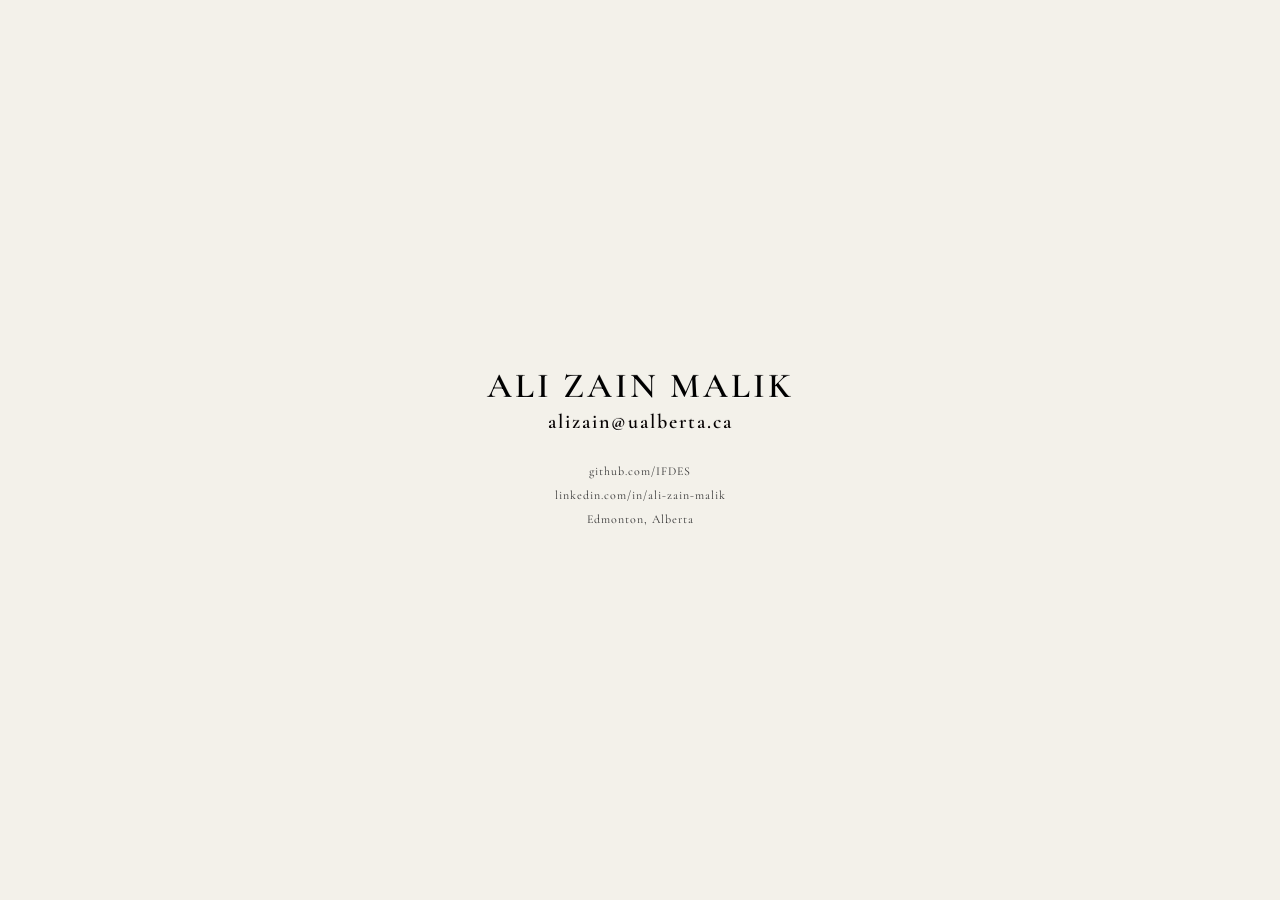
==== index.html @ 189cc23f "files moved to root" ====
<!DOCTYPE html>
<html lang="en">
<head>
  <meta charset="UTF-8">
  <meta name="viewport" content="width=device-width, initial-scale=1.0">
  <title>Your Name</title>
  <link rel="preconnect" href="https://fonts.googleapis.com">
  <link href="https://fonts.googleapis.com/css2?family=Cormorant+Garamond:wght@400;500;600&display=swap" rel="stylesheet">
  <link rel="stylesheet" href="style.css">
</head>
<body>
  <div class="card">
    <h1 class="name">Ali Zain Malik</h1>
    <p class="label">alizain@ualberta.ca</p>
    <div class="contact">
      <p>github.com/IFDES</p>
      <p>linkedin.com/in/ali-zain-malik</p>
      <p>Edmonton, Alberta</p>
    </div>
  </div>
</body>
</html>
---- style.css ----
* { margin: 0; padding: 0; box-sizing: border-box; }

body {
  min-height: 100vh;
  display: flex;
  align-items: center;
  justify-content: center;
  background: #f3f1ea; /* muted background, not the card itself */
  font-family: 'Cormorant Garamond', serif;
}

.card {
  background: #f3f1ea; /* off-white card stock */
  width: min(92vw, 640px);
  padding: 100px 40px;
  text-align: center;

  
}

.label {
  font-size: 20px;
  letter-spacing: 2px;
  color: #050101;
  margin-top: 0px;
  margin-bottom: 30px;
  text-shadow: 0 1px 0 rgba(255,255,255,0.6), 0 -1px 0 rgba(0,0,0,0.1);
  font-weight: 600;
}

.name {
  font-size: 35px;
  font-weight: 600;
  letter-spacing: 3px;
  text-transform: uppercase;
  margin-bottom: 3px;
  text-shadow: 0 1px 0 rgba(255,255,255,0.6), 0 -1px 0 rgba(0,0,0,0.1);

}

.contact p {
  font-size: 12px;
  letter-spacing: 1px;
  color: #333;
  margin-top: 10px;
  margin-bottom: 10px;
}
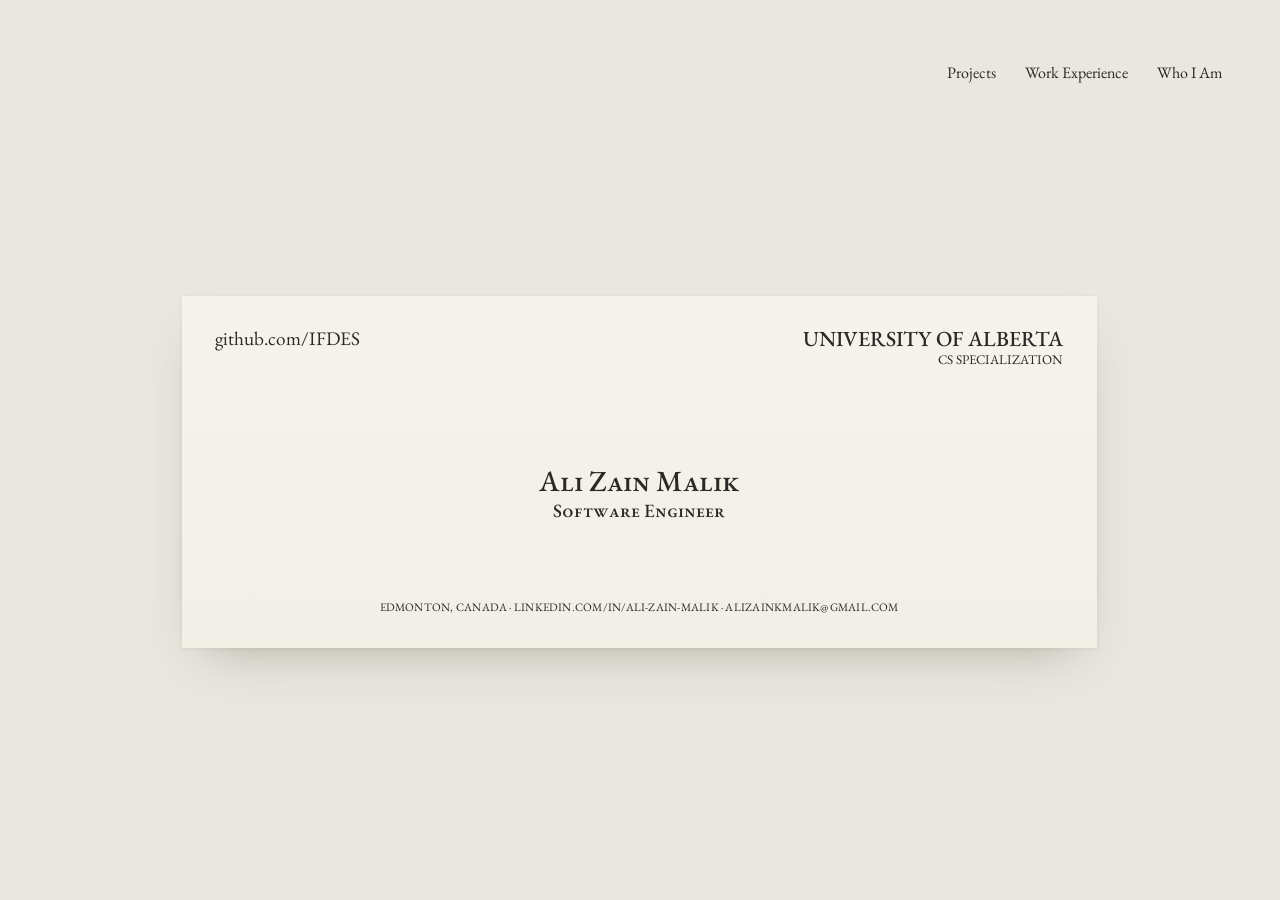
==== commit 999657d3: "first lil rough draft i guess" ====
--- a/index.html
+++ b/index.html
@@ -3,20 +3,136 @@
 <head>
   <meta charset="UTF-8">
   <meta name="viewport" content="width=device-width, initial-scale=1.0">
-  <title>Your Name</title>
+  <title>Ali Zain Malik</title>
+  <meta name="description" content="Portfolio of Ali Zain Malik, computer science student at the University of Alberta.">
   <link rel="preconnect" href="https://fonts.googleapis.com">
-  <link href="https://fonts.googleapis.com/css2?family=Cormorant+Garamond:wght@400;500;600&display=swap" rel="stylesheet">
+  <link rel="preconnect" href="https://fonts.gstatic.com" crossorigin>
+  <link href="https://fonts.googleapis.com/css2?family=EB+Garamond:ital,wght@0,400;0,500;0,600;1,400&display=swap" rel="stylesheet">
   <link rel="stylesheet" href="style.css">
 </head>
-<body>
-  <div class="card">
-    <h1 class="name">Ali Zain Malik</h1>
-    <p class="label">alizain@ualberta.ca</p>
-    <div class="contact">
-      <p>github.com/IFDES</p>
-      <p>linkedin.com/in/ali-zain-malik</p>
-      <p>Edmonton, Alberta</p>
-    </div>
-  </div>
+<body data-view="home">
+  <header>
+    <nav aria-label="Main">
+      <a href="#home" class="nav-home" data-v="home">Home</a>
+      <a href="#projects" data-v="projects">Projects</a>
+      <a href="#experience" data-v="experience">Work Experience</a>
+      <a href="#about" data-v="about">Who I Am</a>
+    </nav>
+  </header>
+
+  <main>
+    <section class="view" id="home">
+      <div class="frame">
+        <div class="card">
+          <a class="c-email" href="https://github.com/IFDES">github.com/IFDES</a>
+          <div class="c-tag">
+            <strong>University of Alberta</strong>
+            <span>CS Specialization</span>
+          </div>
+          <div class="c-name"><h1>Ali Zain Malik</h1><p>Software Engineer</p></div>
+          <p class="c-foot">Edmonton, Canada &middot; <a href="https://www.linkedin.com/in/ali-zain-malik/">linkedin.com/in/ali-zain-malik</a> &middot; <a href="mailto:alizainkmalik@gmail.com">alizainkmalik@gmail.com</a></p>
+      </div>
+    </section>
+
+    <section class="view top" id="projects" hidden>
+      <div class="frame">
+        <h2>Projects</h2>
+        <p class="sub">Things I have built for courses and on my own.</p>
+        <div class="grid">
+          <article class="tile">
+            <small>Project 01</small>
+            <h3>Decentralized Social Network</h3>
+            <p>A federated network where independent servers share posts, follows, likes and comments through REST APIs, with public and private visibility.</p>
+            <footer>Django, PostgreSQL &middot; Team project</footer>
+          </article>
+          <article class="tile">
+            <small>Project 02</small>
+            <h3>Mood Management App</h3>
+            <p>An Android app for tracking mood over time, with Firestore queries tuned to run about 20% faster.</p>
+            <footer>Java, Firebase &middot; <a href="https://github.com/cmput301-w25/project-impostersyndrome">GitHub</a></footer>
+          </article>
+          <article class="tile">
+            <small>Project 03</small>
+            <h3>Full-Stack Movie App</h3>
+            <p>A responsive movie browser whose Express backend proxies the TMDB API so the key never reaches the client.</p>
+            <footer>React, Node.js &middot; Personal project</footer>
+          </article>
+          <article class="tile">
+            <small>Project 04</small>
+            <h3>CNN Image Classification</h3>
+            <p>Convolutional networks built from scratch in PyTorch, then diagnosed with loss curves and confusion matrices.</p>
+            <footer>PyTorch &middot; CMPUT 466</footer>
+          </article>
+          <article class="tile">
+            <small>Project 05</small>
+            <h3>Twitter Model</h3>
+            <p>A predictive model for analysing user sentiment and tweet patterns, with SQLite storage and data pipelines.</p>
+            <footer>Python, SQLite &middot; <a href="https://github.com/IFDES/Twitter-Model">GitHub</a></footer>
+          </article>
+          <article class="tile">
+            <small>Project 06</small>
+            <h3>Object Rendering</h3>
+            <p>Anti-aliasing and supersampling to improve render quality, using pointer-based data structures in C.</p>
+            <footer>C &middot; Personal project</footer>
+          </article>
+        </div>
+      </div>
+    </section>
+
+    <section class="view top" id="experience" hidden>
+      <div class="frame">
+        <h2>Work Experience</h2>
+        <p class="sub">Where I have worked and taught.</p>
+        <div class="grid">
+          <article class="tile">
+            <h3>Data Analyst Co-op</h3><em>ATCO Gas</em><time>May 2026 &ndash; Present</time>
+            <p>Built a star schema on Databricks and four Power BI dashboards, cutting manual reporting time by 25%.</p>
+            <footer>Edmonton, AB</footer>
+          </article>
+          <article class="tile">
+            <h3>Teaching Assistant</h3><em>University of Alberta, CMPUT 174</em><time>Sep 2025 &ndash; May 2026</time>
+            <p>Helped 120+ students with debugging and problem-solving, and gave feedback on assignments.</p>
+            <footer>Edmonton, AB</footer>
+          </article>
+          <article class="tile">
+            <h3>Co-President</h3><em>Ismaili Students Association</em><time>Apr 2025 &ndash; Apr 2026</time>
+            <p>Led a 14-member executive team that ran large campus events.</p>
+            <footer>Edmonton, AB</footer>
+          </article>
+          <article class="tile">
+            <h3>Sales Associate</h3><em>Windermere Chrysler Dodge Jeep Ram</em><time>May 2024 &ndash; Aug 2024</time>
+            <p>Turned customer requirements into structured solutions and cut processing time by about 15%.</p>
+            <footer>Edmonton, AB</footer>
+          </article>
+          <article class="tile">
+            <h3>Volunteer</h3><em>Ismaili Volunteers</em><time>Jun 2020 &ndash; Present</time>
+            <p>Supported community events through coordination and organization.</p>
+            <footer>Edmonton, AB</footer>
+          </article>
+          <article class="tile">
+            <h3>Founder</h3><em>Table Tennis Club, Lillian Osborne High School</em><time>Sep 2022 &ndash; Apr 2023</time>
+            <p>Created local table tennis tournaments through coordination and teamwork.</p>
+            <footer>Edmonton, AB</footer>
+          </article>
+        </div>
+      </div>
+    </section>
+
+    <section class="view" id="about" hidden>
+      <div class="frame">
+        <div class="about">
+          <div class="photo">
+            <img src="me.png" alt="Ali Zain Malik">
+          </div>
+          <div class="bio">
+            <h2>Who I Am</h2>
+            <small>My mission</small>
+            <p>I am a computer science student at the University of Alberta and a data analyst intern at ATCO Gas. I turn messy data and unclear requirements into software people can rely on.</p>
+          </div>
+        </div>
+      </div>
+    </section>
+  </main>
+  <script src="script.js"></script>
 </body>
-</html>
+</html>
--- a/style.css
+++ b/style.css
@@ -1,48 +1,347 @@
-* { margin: 0; padding: 0; box-sizing: border-box; }
+/* Palette and shared shadow */
+:root {
+  --bg: #eae7e0;
+  --paper: #f4f1e9;
+  --ink: #2a2926;
+  --mute: #77736a;
+  --shadow: 0 22px 50px -26px rgba(60,50,30,.38),0 1px 4px rgba(60,50,30,.07);
+}
+ 
+/* Reset */
+* {
+  margin: 0;
+  padding: 0;
+  box-sizing: border-box;
+}
+ 
+html {
+  height: 100%;
+}
+ 
+body {
+  min-height: 100%;
+  background: var(--bg);
+  color: var(--ink);
+  font-family: 'EB Garamond',Georgia,serif;
+  font-size: 18px;
+  line-height: 1.45;
+  display: flex;
+  flex-direction: column;
+}
+ 
+a {
+  color: inherit;
+}
+ 
+a:focus-visible {
+  outline: 1px solid var(--ink);
+  outline-offset: 3px;
+}
+ 
+/* Top navigation */
+header {
+  padding: clamp(22px,4.8vw,84px) clamp(20px,4.5vw,76px) 0;
+  display: flex;
+  justify-content: flex-end;
+}
+ 
+nav {
+  display: flex;
+  flex-wrap: wrap;
+  gap: 4px clamp(20px,2.3vw,38px);
+  justify-content: flex-end;
+}
+ 
+nav a {
+  text-decoration: none;
+  font-size: clamp(16px,1.15vw,20px);
+  transition: opacity .2s;
+}
+ 
+nav a:hover {
+  opacity: .6;
+}
+ 
+nav a.on {
+  border-bottom: 1px solid var(--ink);
+}
+ 
+body[data-view=home] .nav-home {
+  display: none;
+}
+ 
+/* Views and the page-to-page transition */
+main {
+  flex: 1;
+  display: grid;
+  place-items: center;
+  padding: 24px 0 64px;
+}
+ 
+.view {
+  width: 100%;
+  transition: opacity .3s ease,transform .3s ease;
+}
+ 
+.view[hidden] {
+  display: none;
+}
+ 
+.view.out {
+  opacity: 0;
+  transform: translateY(-8px);
+}
+ 
+.view.in {
+  opacity: 0;
+  transform: translateY(10px);
+}
+ 
+.view.top {
+  align-self: start;
+  margin-top: clamp(0px,7vw,140px);
+}
+ 
+/* Shared width wrapper. Its width drives every cqw size below. */
+.frame {
+  width: min(71.5vw,1184px);
+  margin: 0 auto;
+  container-type: inline-size;
+}
+ 
+/* Home page business card */
+.card {
+  aspect-ratio: 1184/456;
+  background: linear-gradient(#f6f3ec,#f2efe7);
+  box-shadow: var(--shadow);
+  padding: 3.4cqw 3.7cqw 3.6cqw 3.6cqw;
+  display: grid;
+  grid-template: auto 1fr auto/1fr auto;
+}
+ 
+.c-email {
+  text-decoration: none;
+  font-size: max(14px,2.1cqw);
+  line-height: 1.2;
+  transition: opacity .2s;
+}
 
-body {
-  min-height: 100vh;
-  display: flex;
+.c-email:hover {
+  opacity: .6;
+}
+ 
+.c-tag {
+  text-align: right;
+  display: flex;
+  flex-direction: column;
+  line-height: 1.1;
+  text-transform: uppercase;
+}
+ 
+.c-tag strong {
+  font-weight: 500;
+  font-size: max(18px,2.35cqw);
+}
+ 
+.c-tag span {
+  font-size: max(12px,1.45cqw);
+  margin-top: .3cqw;
+}
+ 
+.c-name {
+  grid-column: 1/-1;
+  align-self: center;
+  text-align: center;
+  font-variant: small-caps;
+  margin-top: 2.2cqw;
+}
+ 
+.c-name h1 {
+  font-weight: 500;
+  font-size: max(28px,3.2cqw);
+  line-height: 1.1;
+}
+ 
+.c-name p {
+  font-weight: 500;
+  font-size: max(18px,2.05cqw);
+  line-height: 1.2;
+  margin-top: .3cqw;
+}
+ 
+.c-foot {
+  grid-column: 1/-1;
+  text-align: center;
+  font-size: max(11px,1.25cqw);
+  letter-spacing: .02em;
+  text-transform: uppercase;
+}
+ 
+.c-foot a {
+  text-decoration: none;
+}
+ 
+.c-foot a:hover {
+  opacity: .6;
+}
+ 
+/* Projects and Work Experience pages */
+h2 {
+  font-weight: 500;
+  font-size: max(26px,3.5cqw);
+  line-height: 1.15;
+}
+ 
+.sub {
+  color: var(--mute);
+  font-size: max(14px,1.4cqw);
+  margin: 2px 0 1.6cqw;
+}
+ 
+.grid {
+  display: grid;
+  grid-template-columns: repeat(3,1fr);
+  gap: 2.3cqw;
+}
+ 
+.tile {
+  aspect-ratio: 137/133;
+  background: var(--paper);
+  box-shadow: var(--shadow);
+  padding: 2.4cqw;
+  display: flex;
+  flex-direction: column;
+  gap: .5cqw;
+}
+ 
+.tile small {
+  color: var(--mute);
+  font-size: max(11px,1.1cqw);
+  letter-spacing: .06em;
+  font-variant: small-caps;
+}
+ 
+.tile h3 {
+  font-weight: 500;
+  font-size: max(20px,2.5cqw);
+  line-height: 1.15;
+  margin-bottom: .4cqw;
+}
+ 
+.tile em,.tile time {
+  color: var(--mute);
+  font-size: max(13px,1.3cqw);
+  line-height: 1.3;
+}
+ 
+.tile p {
+  color: var(--mute);
+  font-size: max(14px,1.4cqw);
+  line-height: 1.35;
+  margin-top: .5cqw;
+}
+ 
+.tile footer a {
+  text-decoration: underline;
+}
+ 
+.tile footer {
+  margin-top: auto;
+  font-size: max(13px,1.25cqw);
+  font-weight: 600;
+}
+ 
+/* Who I Am page */
+.about {
+  aspect-ratio: 431/167;
+  background: linear-gradient(#f6f3ec,#f2efe7);
+  box-shadow: var(--shadow);
+  padding: 3.6cqw;
+  display: grid;
+  grid-template-columns: 23.7cqw 1fr;
+  gap: 6.3cqw;
   align-items: center;
-  justify-content: center;
-  background: #f3f1ea; /* muted background, not the card itself */
-  font-family: 'Cormorant Garamond', serif;
+}
+ 
+.photo {
+  height: 100%;
+  background: #e8e5da;
+  overflow: hidden;
+  color: var(--mute);
+  font-style: italic;
+  font-size: max(13px,1.3cqw);
 }
 
-.card {
-  background: #f3f1ea; /* off-white card stock */
-  width: min(92vw, 640px);
-  padding: 100px 40px;
-  text-align: center;
-
-  
-}
-
-.label {
-  font-size: 20px;
-  letter-spacing: 2px;
-  color: #050101;
-  margin-top: 0px;
-  margin-bottom: 30px;
-  text-shadow: 0 1px 0 rgba(255,255,255,0.6), 0 -1px 0 rgba(0,0,0,0.1);
+.photo img {
+  width: 100%;
+  height: 100%;
+  object-fit: cover;
+  display: block;
+}
+ 
+.bio small {
+  display: block;
   font-weight: 600;
-}
-
-.name {
-  font-size: 35px;
-  font-weight: 600;
-  letter-spacing: 3px;
-  text-transform: uppercase;
-  margin-bottom: 3px;
-  text-shadow: 0 1px 0 rgba(255,255,255,0.6), 0 -1px 0 rgba(0,0,0,0.1);
-
-}
-
-.contact p {
-  font-size: 12px;
-  letter-spacing: 1px;
-  color: #333;
-  margin-top: 10px;
-  margin-bottom: 10px;
-}
-
+  font-size: max(12px,1.2cqw);
+  margin: .5cqw 0 .6cqw;
+}
+ 
+.bio h2 {
+  font-size: max(24px,3cqw);
+}
+ 
+.bio p {
+  color: var(--mute);
+  font-size: max(15px,1.6cqw);
+  line-height: 1.4;
+  max-width: 34em;
+}
+ 
+/* Phones: stack everything in one column */
+@media (max-width:700px) {
+  .frame {
+    width: 92vw;
+  }
+ 
+  .card {
+    aspect-ratio: auto;
+    min-height: 300px;
+    padding: 22px;
+  }
+ 
+  .grid {
+    grid-template-columns: 1fr;
+    gap: 14px;
+  }
+ 
+  .tile {
+    aspect-ratio: auto;
+    padding: 20px;
+    gap: 4px;
+    min-height: 200px;
+  }
+ 
+  .about {
+    aspect-ratio: auto;
+    grid-template-columns: 1fr;
+    padding: 22px;
+    gap: 20px;
+  }
+ 
+  .photo {
+    height: auto;
+    aspect-ratio: 3/4;
+    max-width: 180px;
+  }
+ 
+  .view.top {
+    margin-top: 0;
+  }
+}
+ 
+/* Skip animations if the visitor asks for less motion */
+@media (prefers-reduced-motion:reduce) {
+  .view {
+    transition: none;
+  }
+}
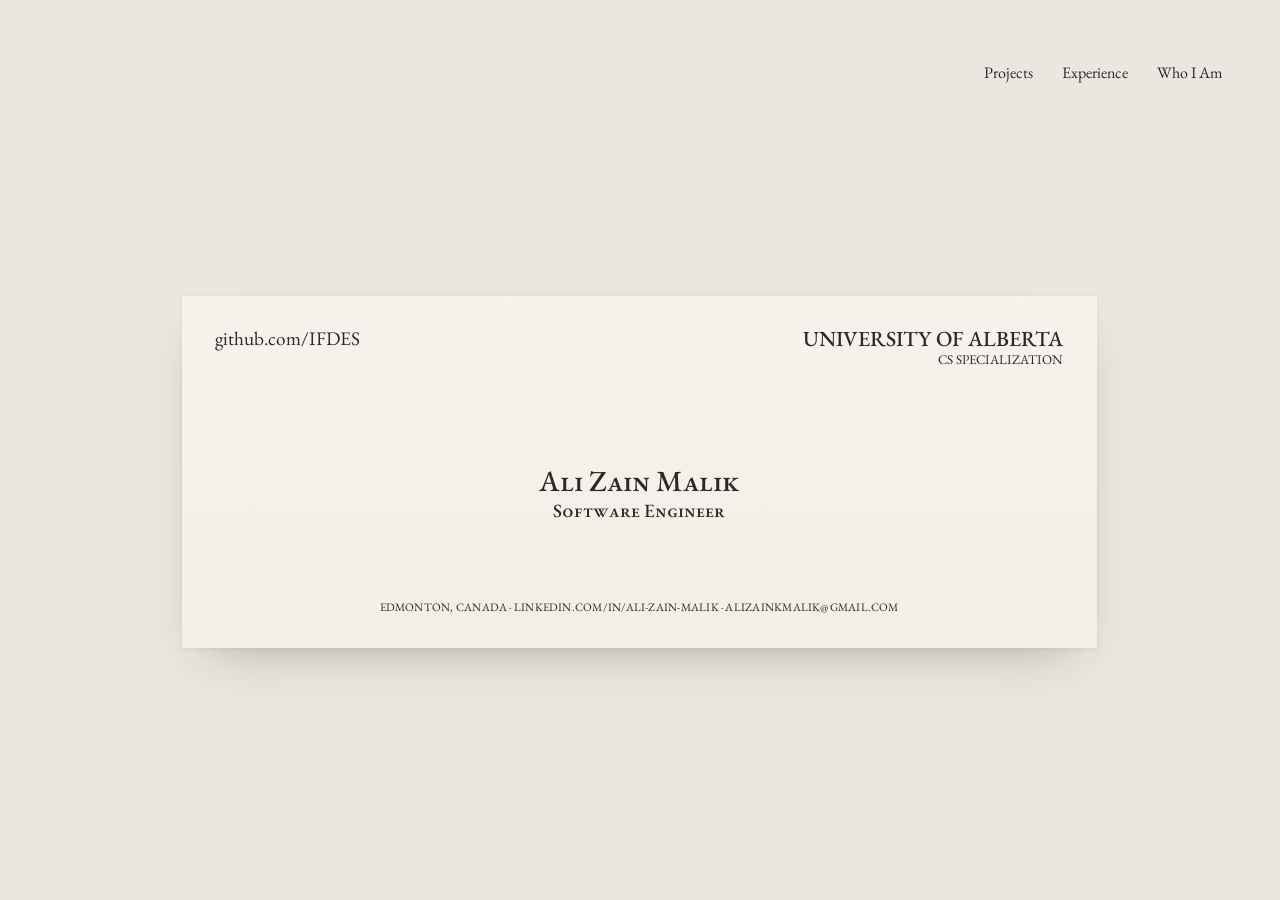
==== commit 79d48364: "worked on personal bio" ====
--- a/index.html
+++ b/index.html
@@ -15,7 +15,7 @@
     <nav aria-label="Main">
       <a href="#home" class="nav-home" data-v="home">Home</a>
       <a href="#projects" data-v="projects">Projects</a>
-      <a href="#experience" data-v="experience">Work Experience</a>
+      <a href="#experience" data-v="experience">Experience</a>
       <a href="#about" data-v="about">Who I Am</a>
     </nav>
   </header>
@@ -81,7 +81,7 @@
 
     <section class="view top" id="experience" hidden>
       <div class="frame">
-        <h2>Work Experience</h2>
+        <h2>Experience</h2>
         <p class="sub">Where I have worked and taught.</p>
         <div class="grid">
           <article class="tile">
@@ -104,16 +104,6 @@
             <p>Turned customer requirements into structured solutions and cut processing time by about 15%.</p>
             <footer>Edmonton, AB</footer>
           </article>
-          <article class="tile">
-            <h3>Volunteer</h3><em>Ismaili Volunteers</em><time>Jun 2020 &ndash; Present</time>
-            <p>Supported community events through coordination and organization.</p>
-            <footer>Edmonton, AB</footer>
-          </article>
-          <article class="tile">
-            <h3>Founder</h3><em>Table Tennis Club, Lillian Osborne High School</em><time>Sep 2022 &ndash; Apr 2023</time>
-            <p>Created local table tennis tournaments through coordination and teamwork.</p>
-            <footer>Edmonton, AB</footer>
-          </article>
         </div>
       </div>
     </section>
@@ -127,7 +117,7 @@
           <div class="bio">
             <h2>Who I Am</h2>
             <small>My mission</small>
-            <p>I am a computer science student at the University of Alberta and a data analyst intern at ATCO Gas. I turn messy data and unclear requirements into software people can rely on.</p>
+            <p>Hi Everyone :), my name is Ali Zain Malik (yes you read that right, maybe I do share a similar name to a particular One Direction Member 🤔). I am a Computer Science Specialization student at the University of Alberta and an aspiring software engineer. I enjoy taking problems and solving them using creative and efficient approaches. I also am very passionate about sports and love to play soccer. </p>
           </div>
         </div>
       </div>
--- a/style.css
+++ b/style.css
@@ -202,6 +202,52 @@
   display: grid;
   grid-template-columns: repeat(3,1fr);
   gap: 2.3cqw;
+}
+
+#experience .grid {
+  grid-template-columns: 1fr;
+  gap: 1cqw;
+  max-width: 900px;
+}
+
+#experience .tile {
+  aspect-ratio: auto;
+  min-height: 0;
+  padding: 1.5cqw 2cqw;
+  display: grid;
+  grid-template-columns: minmax(220px,.9fr) 1.5fr;
+  grid-template-rows: auto auto auto;
+  align-items: start;
+  gap: .35cqw 2cqw;
+}
+
+#experience .tile h3 {
+  grid-column: 1;
+  grid-row: 1;
+  font-size: max(18px,2cqw);
+  margin-bottom: 0;
+}
+
+#experience .tile em {
+  grid-column: 1;
+  grid-row: 2;
+}
+
+#experience .tile time {
+  grid-column: 1;
+  grid-row: 3;
+}
+
+#experience .tile p {
+  grid-column: 2;
+  grid-row: 1 / 3;
+  margin-top: 0;
+}
+
+#experience .tile footer {
+  grid-column: 2;
+  grid-row: 3;
+  align-self: end;
 }
  
 .tile {
@@ -313,6 +359,11 @@
     grid-template-columns: 1fr;
     gap: 14px;
   }
+
+  #experience .grid {
+    grid-template-columns: 1fr;
+    gap: 14px;
+  }
  
   .tile {
     aspect-ratio: auto;
@@ -320,6 +371,21 @@
     gap: 4px;
     min-height: 200px;
   }
+
+  #experience .tile {
+    display: flex;
+    padding: 16px;
+    gap: 4px;
+    min-height: 0;
+  }
+
+  #experience .tile h3 {
+    font-size: 20px;
+  }
+
+  #experience .tile p {
+    margin-top: 4px;
+  }
  
   .about {
     aspect-ratio: auto;
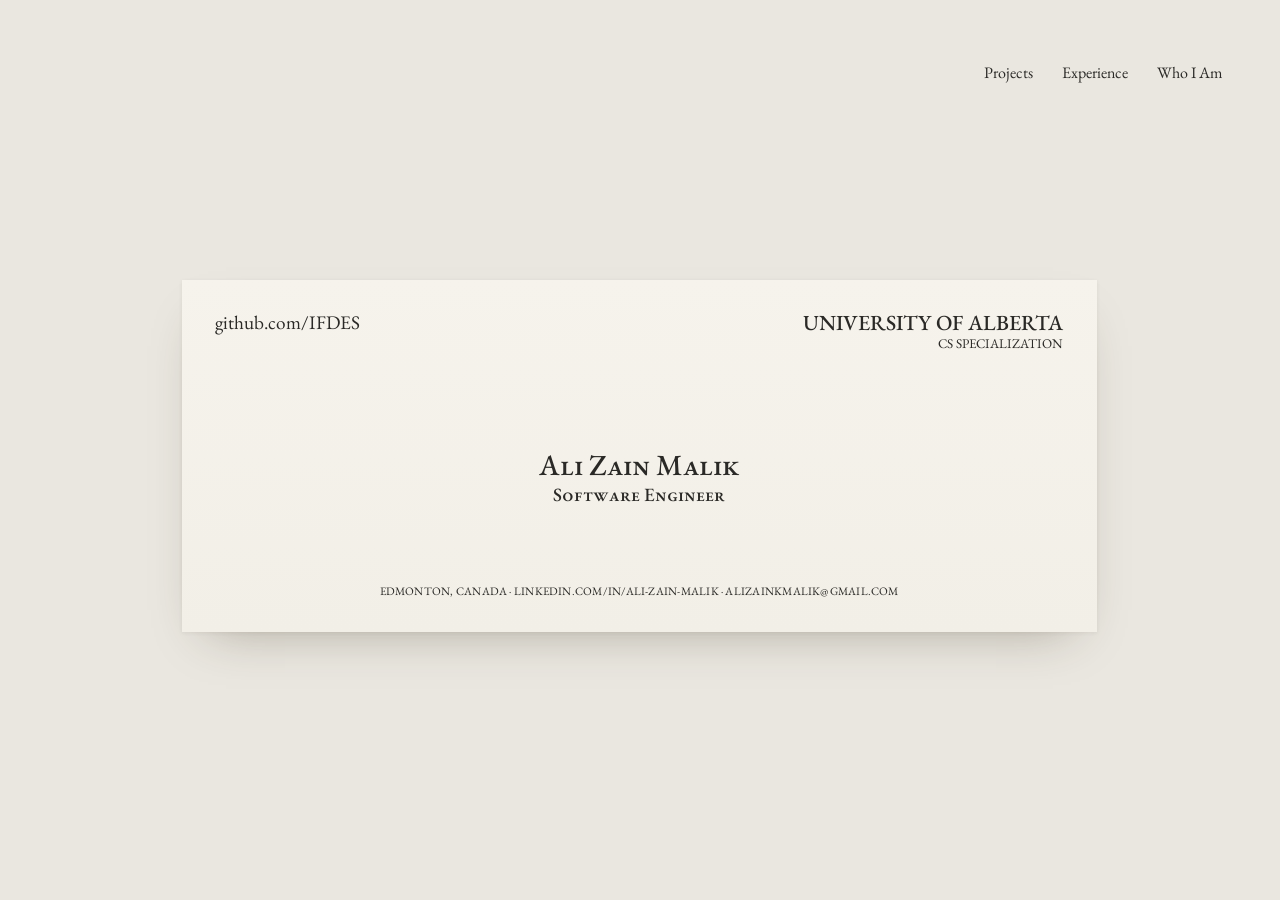
==== commit 8a02ae6f: "made changes to box shapes for styling" ====
--- a/index.html
+++ b/index.html
@@ -31,6 +31,7 @@
           </div>
           <div class="c-name"><h1>Ali Zain Malik</h1><p>Software Engineer</p></div>
           <p class="c-foot">Edmonton, Canada &middot; <a href="https://www.linkedin.com/in/ali-zain-malik/">linkedin.com/in/ali-zain-malik</a> &middot; <a href="mailto:alizainkmalik@gmail.com">alizainkmalik@gmail.com</a></p>
+        </div>
       </div>
     </section>
 
@@ -40,40 +41,56 @@
         <p class="sub">Things I have built for courses and on my own.</p>
         <div class="grid">
           <article class="tile">
-            <small>Project 01</small>
-            <h3>Decentralized Social Network</h3>
-            <p>A federated network where independent servers share posts, follows, likes and comments through REST APIs, with public and private visibility.</p>
-            <footer>Django, PostgreSQL &middot; Team project</footer>
-          </article>
-          <article class="tile">
-            <small>Project 02</small>
-            <h3>Mood Management App</h3>
-            <p>An Android app for tracking mood over time, with Firestore queries tuned to run about 20% faster.</p>
-            <footer>Java, Firebase &middot; <a href="https://github.com/cmput301-w25/project-impostersyndrome">GitHub</a></footer>
-          </article>
-          <article class="tile">
-            <small>Project 03</small>
-            <h3>Full-Stack Movie App</h3>
-            <p>A responsive movie browser whose Express backend proxies the TMDB API so the key never reaches the client.</p>
-            <footer>React, Node.js &middot; Personal project</footer>
-          </article>
-          <article class="tile">
-            <small>Project 04</small>
-            <h3>CNN Image Classification</h3>
-            <p>Convolutional networks built from scratch in PyTorch, then diagnosed with loss curves and confusion matrices.</p>
-            <footer>PyTorch &middot; CMPUT 466</footer>
-          </article>
-          <article class="tile">
-            <small>Project 05</small>
-            <h3>Twitter Model</h3>
-            <p>A predictive model for analysing user sentiment and tweet patterns, with SQLite storage and data pipelines.</p>
-            <footer>Python, SQLite &middot; <a href="https://github.com/IFDES/Twitter-Model">GitHub</a></footer>
-          </article>
-          <article class="tile">
-            <small>Project 06</small>
-            <h3>Object Rendering</h3>
-            <p>Anti-aliasing and supersampling to improve render quality, using pointer-based data structures in C.</p>
-            <footer>C &middot; Personal project</footer>
+            <div class="meta">
+              <small>Project 01</small>
+              <h3>CNN Children vs. Adults Image Classifier</h3>
+              <em>Python, PyTorch, scikit-learn, Computer Vision, Google Colab</em>
+              <footer><a href="https://github.com/IFDES/CNN-children-vs-adults">GitHub</a></footer>
+            </div>
+            <ul>
+              <li>Built a 229M-parameter <strong>Convolutional Neural Network (CNN)</strong> from scratch in <strong>PyTorch</strong> on 680 training images; benchmarked 7 activation functions, including a custom one (56&ndash;67% test accuracy).</li>
+              <li>Improved test accuracy from 66.7% to <strong>80.0%</strong> (+13 pts) using <strong>transfer learning</strong> with pretrained <strong>ResNet-18/50/152</strong>; frozen backbones beat fine-tuning on deeper models (75.0% vs. 61.7%).</li>
+              <li>Raised minority-class recall from 40% to 67% on a 4:1 <strong>imbalanced dataset</strong> using <strong>WeightedRandomSampler</strong>, evaluated with balanced accuracy and per-class precision/recall.</li>
+            </ul>
+          </article>
+          <article class="tile">
+            <div class="meta">
+              <small>Project 02</small>
+              <h3>Decentralized Social Network</h3>
+              <em>Python, Django, Django REST Framework, PostgreSQL</em>
+              <footer><a href="https://github.com/IFDES/Decentralized-Social-Network-Project">GitHub</a></footer>
+            </div>
+            <ul>
+              <li>Designed a modular relational data model (authors, posts, follows, inbox, interactions) supporting federated data exchange across independent nodes via REST APIs.</li>
+              <li>Built RESTful endpoints for remote author discovery and structured inter-node data synchronization.</li>
+              <li>Implemented data access controls (public/private visibility) and an inbox-based data delivery pipeline.</li>
+              <li>Coordinated development across a multi-person team using GitHub Projects for task tracking and prioritization.</li>
+            </ul>
+          </article>
+          <article class="tile">
+            <div class="meta">
+              <small>Project 03</small>
+              <h3>Mood Management Mobile App</h3>
+              <em>Java, Firebase, Android Studio</em>
+              <footer><a href="https://github.com/cmput301-w25/project-impostersyndrome">GitHub</a></footer>
+            </div>
+            <ul>
+              <li>Developed a real-time application using Firebase Firestore to store, retrieve, and analyze mood data.</li>
+              <li>Designed Firestore schemas and optimized queries, improving data retrieval performance by ~20%.</li>
+              <li>Collaborated in a 4-person team using GitHub workflows and added unit/UI testing for data reliability.</li>
+            </ul>
+          </article>
+          <article class="tile">
+            <div class="meta">
+              <small>Project 03</small>
+              <h3>Object Rendering with Anti-Aliasing</h3>
+              <em>C Programming</em>
+            </div>
+            <ul>
+              <li>Implemented anti-aliasing and supersampling techniques to improve rendering quality.</li>
+              <li>Optimized memory usage and execution flow using pointer-based data structures.</li>
+              <li>Strengthened understanding of low-level systems programming and performance optimization.</li>
+            </ul>
           </article>
         </div>
       </div>
@@ -85,24 +102,74 @@
         <p class="sub">Where I have worked and taught.</p>
         <div class="grid">
           <article class="tile">
-            <h3>Data Analyst Co-op</h3><em>ATCO Gas</em><time>May 2026 &ndash; Present</time>
-            <p>Built a star schema on Databricks and four Power BI dashboards, cutting manual reporting time by 25%.</p>
-            <footer>Edmonton, AB</footer>
-          </article>
-          <article class="tile">
-            <h3>Teaching Assistant</h3><em>University of Alberta, CMPUT 174</em><time>Sep 2025 &ndash; May 2026</time>
-            <p>Helped 120+ students with debugging and problem-solving, and gave feedback on assignments.</p>
-            <footer>Edmonton, AB</footer>
-          </article>
-          <article class="tile">
-            <h3>Co-President</h3><em>Ismaili Students Association</em><time>Apr 2025 &ndash; Apr 2026</time>
-            <p>Led a 14-member executive team that ran large campus events.</p>
-            <footer>Edmonton, AB</footer>
-          </article>
-          <article class="tile">
-            <h3>Sales Associate</h3><em>Windermere Chrysler Dodge Jeep Ram</em><time>May 2024 &ndash; Aug 2024</time>
-            <p>Turned customer requirements into structured solutions and cut processing time by about 15%.</p>
-            <footer>Edmonton, AB</footer>
+            <div class="meta">
+              <h3>Data Engineer Co-op</h3>
+              <em>ATCO</em>
+              <time>May 2026 &ndash; Present</time>
+              <span class="stack">Databricks, Python, Power BI, SQL, PySpark, Oracle, Azure</span>
+              <footer>Edmonton, AB</footer>
+            </div>
+            <ul>
+              <li>Performed data validation and quality evaluation on curated fact/dimension tables (50,000+ records), filtered and aggregated from source tables containing millions of raw rows, reducing reporting discrepancies by 15%.</li>
+              <li>Queried and validated data from Oracle databases (Maximo ADW) using Oracle Client, integrating query outputs into Power BI KPI reporting and downstream data validation workflows.</li>
+              <li>Designed and implemented a Kimball star schema data model using PySpark on Databricks (Azure), restructuring raw ingestion pipelines into fact/dimension tables to support scalable, self-service BI reporting.</li>
+              <li>Authored SQL queries to calculate SMRP (Society for Maintenance &amp; Reliability Professionals) reliability metrics, quantifying the effectiveness of business processes and technician teams for 10&ndash;20 senior stakeholders.</li>
+              <li>Built and maintained 4 Power BI dashboards on top of the star schema data model, translating validated datasets into visualizations that reduced manual reporting turnaround time by 25%.</li>
+              <li>Authored and optimized complex SQL queries across multiple joined tables with millions of rows, streamlining ETL pipelines into the EDL and reducing manual data extraction time by 30%.</li>
+              <li>Configured 3&ndash;5 IBM Maximo Start Centers aligned with operational workflows, improving technician efficiency by 20% through enhanced data accessibility.</li>
+            </ul>
+          </article>
+          <article class="tile">
+            <div class="meta">
+              <h3>Teaching Assistant</h3>
+              <em>University of Alberta</em>
+              <time>Sep. 2025 &ndash; May 2026</time>
+              <span class="stack">CMPUT 174</span>
+              <footer>Edmonton, AB</footer>
+            </div>
+            <ul>
+              <li>Assisted 120+ students with debugging, algorithmic thinking, and structured problem-solving.</li>
+              <li>Reviewed assignments and provided detailed feedback to improve correctness and code quality.</li>
+            </ul>
+          </article>
+          <article class="tile">
+            <div class="meta">
+              <h3>Sales Associate</h3>
+              <em>Windermere Chrysler Dodge Jeep Ram</em>
+              <time>May 2024 &ndash; Aug. 2024</time>
+              <span class="stack">CRM, Internal Sales Systems</span>
+              <footer>Edmonton, AB</footer>
+            </div>
+            <ul>
+              <li>Analyzed customer requirements and translated them into structured solutions using internal systems.</li>
+              <li>Improved transaction workflows, reducing processing time by approximately 15%.</li>
+            </ul>
+          </article>
+        </div>
+
+        <h2 class="sec">Volunteering</h2>
+        <div class="grid">
+          <article class="tile">
+            <div class="meta">
+              <h3>Co-President</h3>
+              <em>Ismaili Students Association (ISA), University of Alberta</em>
+              <time>Apr. 2025 &ndash; Apr. 2026</time>
+              <footer>Edmonton, AB</footer>
+            </div>
+            <ul>
+              <li>Led a 14-member executive team and coordinated large-scale events and initiatives.</li>
+            </ul>
+          </article>
+          <article class="tile">
+            <div class="meta">
+              <h3>Founder</h3>
+              <em>Table Tennis Club, Lillian Osborne High School</em>
+              <time>Sep. 2022 &ndash; Apr. 2023</time>
+              <footer>Edmonton, AB</footer>
+            </div>
+            <ul>
+              <li>Created local table tennis tournaments through coordination, organization, and teamwork.</li>
+            </ul>
           </article>
         </div>
       </div>
@@ -117,8 +184,37 @@
           <div class="bio">
             <h2>Who I Am</h2>
             <small>My mission</small>
-            <p>Hi Everyone :), my name is Ali Zain Malik (yes you read that right, maybe I do share a similar name to a particular One Direction Member 🤔). I am a Computer Science Specialization student at the University of Alberta and an aspiring software engineer. I enjoy taking problems and solving them using creative and efficient approaches. I also am very passionate about sports and love to play soccer. </p>
+            <p>Hi Everyone :), my name is Ali Zain Malik (yes you read that right, maybe I do share a similar name to a certain One Direction Member 🤔). I am a Computer Science Specialization student at the University of Alberta and an aspiring software engineer. I enjoy taking problems and solving them using creative and efficient approaches. I also am very passionate about sports and a big fan of Liverpool FC. YNWA. </p>
           </div>
+        </div>
+
+        <div class="grid">
+          <article class="tile">
+            <div class="meta">
+              <h3>Education</h3>
+              <em>University of Alberta</em>
+              <time>Sep. 2023 &ndash; Apr. 2027</time>
+              <footer>Edmonton, AB</footer>
+            </div>
+            <ul>
+              <li><strong>Bachelor of Science, Computer Science &mdash; Specialization</strong></li>
+              <li><strong>Relevant Coursework:</strong> Machine Learning I, Machine Learning Essentials, Reinforcement Learning, Applied Statistics I &amp; II, Algorithms I &amp; II, File and Database Management</li>
+            </ul>
+          </article>
+          <article class="tile">
+            <div class="meta">
+              <h3>Technical Skills</h3>
+            </div>
+            <ul>
+              <li><strong>Languages:</strong> Python, SQL, Java, C, JavaScript</li>
+              <li><strong>Data &amp; ML Libraries:</strong> PySpark, Pandas, Scikit-learn, NumPy, Matplotlib, PyTorch</li>
+              <li><strong>Statistics &amp; Machine Learning:</strong> Statistics, Regression Analysis, Classification, Model Evaluation, Reinforcement Learning</li>
+              <li><strong>Databases:</strong> Oracle, Microsoft SQL Server, PostgreSQL, MongoDB, Firebase Firestore</li>
+              <li><strong>Data Platforms:</strong> Databricks, Power BI, Tableau, Microsoft Excel</li>
+              <li><strong>Cloud &amp; Tools:</strong> Microsoft Azure, Git (GitHub), Windows OS, PowerShell, IBM Maximo, ServiceNow</li>
+              <li><strong>Core Skills:</strong> Requirements Gathering, Problem-Solving, Communication, Time Management</li>
+            </ul>
+          </article>
         </div>
       </div>
     </section>
--- a/style.css
+++ b/style.css
@@ -5,19 +5,20 @@
   --ink: #2a2926;
   --mute: #77736a;
   --shadow: 0 22px 50px -26px rgba(60,50,30,.38),0 1px 4px rgba(60,50,30,.07);
-}
- 
+  --shadow-lift: 0 30px 60px -28px rgba(60,50,30,.46),0 2px 8px rgba(60,50,30,.09);
+}
+
 /* Reset */
 * {
   margin: 0;
   padding: 0;
   box-sizing: border-box;
 }
- 
+
 html {
   height: 100%;
 }
- 
+
 body {
   min-height: 100%;
   background: var(--bg);
@@ -28,87 +29,90 @@
   display: flex;
   flex-direction: column;
 }
- 
+
 a {
   color: inherit;
 }
- 
+
 a:focus-visible {
   outline: 1px solid var(--ink);
   outline-offset: 3px;
 }
- 
+
 /* Top navigation */
 header {
   padding: clamp(22px,4.8vw,84px) clamp(20px,4.5vw,76px) 0;
   display: flex;
   justify-content: flex-end;
 }
- 
+
 nav {
   display: flex;
   flex-wrap: wrap;
   gap: 4px clamp(20px,2.3vw,38px);
   justify-content: flex-end;
 }
- 
+
 nav a {
   text-decoration: none;
   font-size: clamp(16px,1.15vw,20px);
   transition: opacity .2s;
 }
- 
+
 nav a:hover {
   opacity: .6;
 }
- 
+
 nav a.on {
   border-bottom: 1px solid var(--ink);
 }
- 
+
 body[data-view=home] .nav-home {
   display: none;
 }
- 
+
 /* Views and the page-to-page transition */
 main {
   flex: 1;
   display: grid;
   place-items: center;
-  padding: 24px 0 64px;
-}
- 
+  padding: 24px 0 96px;
+}
+
 .view {
   width: 100%;
   transition: opacity .3s ease,transform .3s ease;
 }
- 
+
 .view[hidden] {
   display: none;
 }
- 
+
 .view.out {
   opacity: 0;
   transform: translateY(-8px);
 }
- 
+
 .view.in {
   opacity: 0;
   transform: translateY(10px);
 }
- 
+
+/* Projects and Experience open with empty space so the heading starts
+   around the middle of the first screen and the visitor scrolls to read.
+   Tune the 34vh below to move the heading up or down. */
 .view.top {
   align-self: start;
-  margin-top: clamp(0px,7vw,140px);
-}
- 
+  margin-top: clamp(120px,34vh,420px);
+}
+
 /* Shared width wrapper. Its width drives every cqw size below. */
 .frame {
   width: min(71.5vw,1184px);
   margin: 0 auto;
   container-type: inline-size;
 }
- 
+
 /* Home page business card */
 .card {
   aspect-ratio: 1184/456;
@@ -118,7 +122,7 @@
   display: grid;
   grid-template: auto 1fr auto/1fr auto;
 }
- 
+
 .c-email {
   text-decoration: none;
   font-size: max(14px,2.1cqw);
@@ -129,7 +133,7 @@
 .c-email:hover {
   opacity: .6;
 }
- 
+
 .c-tag {
   text-align: right;
   display: flex;
@@ -137,17 +141,17 @@
   line-height: 1.1;
   text-transform: uppercase;
 }
- 
+
 .c-tag strong {
   font-weight: 500;
   font-size: max(18px,2.35cqw);
 }
- 
+
 .c-tag span {
   font-size: max(12px,1.45cqw);
   margin-top: .3cqw;
 }
- 
+
 .c-name {
   grid-column: 1/-1;
   align-self: center;
@@ -155,20 +159,20 @@
   font-variant: small-caps;
   margin-top: 2.2cqw;
 }
- 
+
 .c-name h1 {
   font-weight: 500;
   font-size: max(28px,3.2cqw);
   line-height: 1.1;
 }
- 
+
 .c-name p {
   font-weight: 500;
   font-size: max(18px,2.05cqw);
   line-height: 1.2;
   margin-top: .3cqw;
 }
- 
+
 .c-foot {
   grid-column: 1/-1;
   text-align: center;
@@ -176,127 +180,139 @@
   letter-spacing: .02em;
   text-transform: uppercase;
 }
- 
+
 .c-foot a {
   text-decoration: none;
 }
- 
+
 .c-foot a:hover {
   opacity: .6;
 }
- 
+
 /* Projects and Work Experience pages */
 h2 {
   font-weight: 500;
   font-size: max(26px,3.5cqw);
   line-height: 1.15;
 }
- 
+
 .sub {
   color: var(--mute);
   font-size: max(14px,1.4cqw);
   margin: 2px 0 1.6cqw;
 }
- 
+
+/* One full-width card per row, stacked */
 .grid {
   display: grid;
-  grid-template-columns: repeat(3,1fr);
-  gap: 2.3cqw;
-}
-
-#experience .grid {
   grid-template-columns: 1fr;
-  gap: 1cqw;
-  max-width: 900px;
-}
-
-#experience .tile {
-  aspect-ratio: auto;
-  min-height: 0;
-  padding: 1.5cqw 2cqw;
-  display: grid;
-  grid-template-columns: minmax(220px,.9fr) 1.5fr;
-  grid-template-rows: auto auto auto;
-  align-items: start;
-  gap: .35cqw 2cqw;
-}
-
-#experience .tile h3 {
-  grid-column: 1;
-  grid-row: 1;
-  font-size: max(18px,2cqw);
-  margin-bottom: 0;
-}
-
-#experience .tile em {
-  grid-column: 1;
-  grid-row: 2;
-}
-
-#experience .tile time {
-  grid-column: 1;
-  grid-row: 3;
-}
-
-#experience .tile p {
-  grid-column: 2;
-  grid-row: 1 / 3;
-  margin-top: 0;
-}
-
-#experience .tile footer {
-  grid-column: 2;
-  grid-row: 3;
-  align-self: end;
-}
- 
+  gap: 1.4cqw;
+}
+
+.about + .grid {
+  margin-top: 1.4cqw;
+}
+
+.sec {
+  font-weight: 500;
+  font-size: max(20px,2.4cqw);
+  line-height: 1.2;
+  margin: 3cqw 0 1.2cqw;
+}
+
+/* Left column (.meta): who, where, when. Right column (ul): the details. */
 .tile {
-  aspect-ratio: 137/133;
   background: var(--paper);
   box-shadow: var(--shadow);
-  padding: 2.4cqw;
+  padding: 2.4cqw 2.8cqw;
+  display: grid;
+  grid-template-columns: minmax(200px,.8fr) 1.8fr;
+  align-items: stretch;
+  column-gap: 3cqw;
+  transition: transform .35s ease,box-shadow .35s ease,opacity .6s ease;
+}
+
+.tile:hover,
+.tile:focus-within {
+  transform: translateY(-3px);
+  box-shadow: var(--shadow-lift);
+}
+
+/* Scroll reveal. The .reveal class is added by script.js, so without
+   JavaScript every card simply stays visible. */
+.tile.reveal {
+  opacity: 0;
+  transform: translateY(16px);
+}
+
+.tile.reveal.show {
+  opacity: 1;
+  transform: none;
+}
+
+.tile.reveal.show:hover,
+.tile.reveal.show:focus-within {
+  transform: translateY(-3px);
+}
+
+.meta {
   display: flex;
   flex-direction: column;
-  gap: .5cqw;
-}
- 
+  gap: .35cqw;
+}
+
 .tile small {
   color: var(--mute);
   font-size: max(11px,1.1cqw);
   letter-spacing: .06em;
   font-variant: small-caps;
 }
- 
+
 .tile h3 {
   font-weight: 500;
-  font-size: max(20px,2.5cqw);
+  font-size: max(20px,2.2cqw);
   line-height: 1.15;
   margin-bottom: .4cqw;
 }
- 
-.tile em,.tile time {
+
+.tile em,
+.tile time,
+.tile .stack {
   color: var(--mute);
   font-size: max(13px,1.3cqw);
   line-height: 1.3;
 }
- 
-.tile p {
+
+.tile .stack {
+  margin-top: .4cqw;
+}
+
+.tile ul {
   color: var(--mute);
   font-size: max(14px,1.4cqw);
-  line-height: 1.35;
-  margin-top: .5cqw;
-}
- 
-.tile footer a {
+  line-height: 1.4;
+  padding-left: 1.1em;
+  display: flex;
+  flex-direction: column;
+  gap: .6cqw;
+}
+
+.tile ul strong {
+  color: var(--ink);
+  font-weight: 600;
+}
+
+.tile a {
   text-decoration: underline;
 }
- 
-.tile footer {
+
+.meta footer {
   margin-top: auto;
+  padding-top: 1.4cqw;
   font-size: max(13px,1.25cqw);
   font-weight: 600;
 }
- 
+
 /* Who I Am page */
 .about {
   aspect-ratio: 431/167;
@@ -308,7 +324,7 @@
   gap: 6.3cqw;
   align-items: center;
 }
- 
+
 .photo {
   height: 100%;
   background: #e8e5da;
@@ -324,90 +340,89 @@
   object-fit: cover;
   display: block;
 }
- 
+
 .bio small {
   display: block;
   font-weight: 600;
   font-size: max(12px,1.2cqw);
   margin: .5cqw 0 .6cqw;
 }
- 
+
 .bio h2 {
   font-size: max(24px,3cqw);
 }
- 
+
 .bio p {
   color: var(--mute);
   font-size: max(15px,1.6cqw);
   line-height: 1.4;
   max-width: 34em;
 }
- 
+
 /* Phones: stack everything in one column */
 @media (max-width:700px) {
   .frame {
     width: 92vw;
   }
- 
+
   .card {
     aspect-ratio: auto;
     min-height: 300px;
     padding: 22px;
   }
- 
+
   .grid {
-    grid-template-columns: 1fr;
     gap: 14px;
   }
 
-  #experience .grid {
-    grid-template-columns: 1fr;
-    gap: 14px;
-  }
- 
   .tile {
-    aspect-ratio: auto;
+    display: flex;
+    flex-direction: column;
     padding: 20px;
     gap: 4px;
-    min-height: 200px;
-  }
-
-  #experience .tile {
-    display: flex;
-    padding: 16px;
-    gap: 4px;
     min-height: 0;
   }
 
-  #experience .tile h3 {
+  .tile h3 {
     font-size: 20px;
   }
 
-  #experience .tile p {
-    margin-top: 4px;
-  }
- 
+  .tile ul {
+    margin-top: 10px;
+    gap: 6px;
+  }
+
+  .sec {
+    margin: 28px 0 12px;
+  }
+
   .about {
     aspect-ratio: auto;
     grid-template-columns: 1fr;
     padding: 22px;
     gap: 20px;
   }
- 
+
   .photo {
     height: auto;
     aspect-ratio: 3/4;
     max-width: 180px;
   }
- 
+
   .view.top {
-    margin-top: 0;
-  }
-}
- 
+    margin-top: 28vh;
+  }
+}
+
 /* Skip animations if the visitor asks for less motion */
 @media (prefers-reduced-motion:reduce) {
-  .view {
+  .view,
+  .tile {
     transition: none;
   }
+
+  .tile.reveal {
+    opacity: 1;
+    transform: none;
+  }
 }
